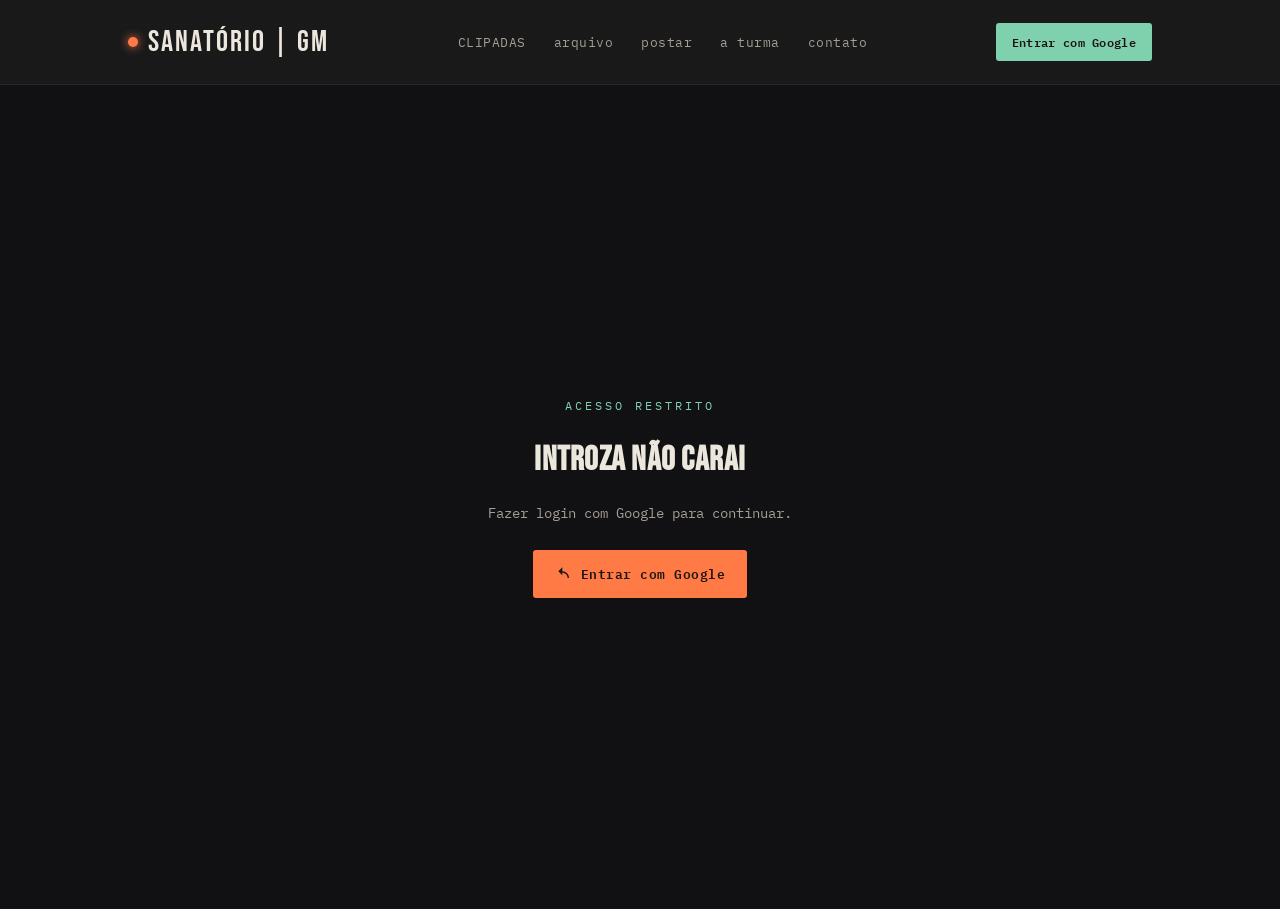
==== index.html @ 19d52133 "Renomear Index.html para index.html para GitHub Pages" ====
<!DOCTYPE html>
<html lang="pt-BR">
<head>
<meta charset="UTF-8">
<meta name="viewport" content="width=device-width, initial-scale=1.0">
<title>SANATÓRIO da GM</title>
<link rel="preconnect" href="https://fonts.googleapis.com">
<link href="https://fonts.googleapis.com/css2?family=Bebas+Neue&family=Caveat:wght@600;700&family=IBM+Plex+Mono:wght@400;500;600&display=swap" rel="stylesheet">
<link rel="stylesheet" href="stilo.css">
</head>
<body>

<header>
  <div class="nav">
    <div class="logo"><span class="dot"></span>SANATÓRIO | GM</div>
    <nav>
      <ul>
        <li><a href="Clipadas.html">CLIPADAS</a></li>
        <li><a href="#board">arquivo</a></li>
        <li><a href="#novo">postar</a></li>
        <li><a href="#turma">a turma</a></li>
        <li><a href="#footer">contato</a></li>
      </ul>
    </nav>
    <div class="auth-box" id="auth-box">
      <button id="login-btn" class="login-btn">Entrar com Google</button>
      <div id="user-box" class="user-box" style="display:none;">
        <img id="user-avatar" class="user-avatar" src="" alt="">
        <span id="user-name"></span>
        <button id="logout-btn" class="logout-btn">Sair</button>
      </div>
    </div>
  </div>
</header>

<!-- Tela de acesso restrito: mostrada pra quem não logou -->
<div class="locked-screen" id="locked-screen">
  <div class="locked-box">
    <div class="eyebrow">acesso restrito</div>
    <h2>Introza não carai</h2>
    <p>Fazer login com Google para continuar.</p>
    <button id="login-btn-2" class="rewind-btn">
      <svg viewBox="0 0 24 24" fill="currentColor"><path d="M11 6V2L5 8l6 6v-4c4.4 0 8 3.6 8 8h2c0-5.5-4.5-10-10-10z"/></svg>
      Entrar com Google
    </button>
    <p id="access-denied-msg" class="denied-msg" style="display:none;"></p>
  </div>
</div>

<!-- Conteúdo do site: só aparece depois do login -->
<div id="app-content" class="hidden">

  <section class="hero">
    <div class="eyebrow">anotando desde 2022</div>
    <h1><span class="type" id="typed"></span></h1>
    <p class="sub">O lugar onde a gente guarda <strong>tudo o que não podendo no grupo do Zap</strong> (ou não é muito ético, funny).</p>
    <a class="rewind-btn" href="#board">
      <svg viewBox="0 0 24 24" fill="currentColor"><path d="M11 6V2L5 8l6 6v-4c4.4 0 8 3.6 8 8h2c0-5.5-4.5-10-10-10z"/></svg>
      Puxa a vinheta
    </a>
  </section>

  <section class="board" id="board">
    <div class="section-label"><span>último lançamento</span><div class="rule"></div></div>

    <!-- Os posts abaixo são carregados dinamicamente do Firestore pelo script.js -->
    <div class="grid" id="posts-grid"></div>
    <p id="posts-empty" style="display:none; color:var(--text-dim); font-size:13px;">
      Nenhum post ainda. Seja o primeiro a postar ali embaixo 👇
    </p>
  </section>

  <section class="new-post" id="novo">
    <div class="section-label"><span>criar post</span><div class="rule"></div></div>
    <form id="new-post-form">
      <div>
        <label for="title">Título</label>
        <input type="text" id="title" name="title" required>
      </div>
      <div>
        <label for="text">Texto</label>
        <textarea id="text" name="text" required></textarea>
      </div>
      <div>
        <label for="tag">Categoria</label>
        <select id="tag" name="tag">
          <option value="jogos">jogos</option>
          <option value="receita">receita</option>
          <option value="filme">filme</option>
          <option value="role">rolê</option>
        </select>
      </div>
      <div>
        <label for="image">Imagem (opcional)</label>
        <input type="file" id="image" name="image" accept="image/*">
      </div>
      <button type="submit">Publicar</button>
      <span id="form-status"></span>
    </form>
    <p id="no-permission-msg" class="denied-msg" style="display:none;">
      Você tá logado, mas ainda não tem permissão pra postar. Pede pro admin te liberar.
    </p>
  </section>

  <section class="turma" id="turma">
    <div class="section-label"><span>quem assinou com o coisa ruim</span><div class="rule"></div></div>
    <div class="turma-grid">
      <div class="friend">
        <div class="avatar-big" style="background:var(--accent-mint)">L
          <img src="rsc/img/Sherma Fan Art.jpg" alt="Leopoldino" onerror="this.style.display='none'">
        </div>
        <h4>Leopoldino</h4>
        <p>Asmodeus da edição</p>
        <p class="note">"Eu meço 9 picas dura do Ernesto de La Cruz empilhadas"</p>
      </div>
      <div class="friend">
        <div class="avatar-big" style="background:var(--accent-pink)">?
          <img src="fotos/pessoa2.jpg" alt="NOME" onerror="this.style.display='none'">
        </div>
        <h4>NOME</h4>
        <p>Especialidade</p>
        <p class="note">"clipada foda"</p>
      </div>
      <div class="friend">
        <div class="avatar-big" style="background:var(--accent-mustard)">?
          <img src="fotos/pessoa3.jpg" alt="NOME" onerror="this.style.display='none'">
        </div>
        <h4>NOME</h4>
        <p>Especialidade</p>
        <p class="note">"clipada foda"</p>
      </div>
      <div class="friend">
        <div class="avatar-big" style="background:var(--accent-orange)">?
          <img src="fotos/pessoa4.jpg" alt="NOME" onerror="this.style.display='none'">
        </div>
        <h4>NOME</h4>
        <p>Especialidade</p>
        <p class="note">"clipada foda"</p>
      </div>
      <div class="friend">
        <div class="avatar-big" style="background:#9d8cff">?
          <img src="fotos/pessoa5.jpg" alt="NOME" onerror="this.style.display='none'">
        </div>
        <h4>NOME</h4>
        <p>Especialidade</p>
        <p class="note">"clipada foda"</p>
      </div>
    </div>
  </section>

  <footer id="footer">
    <div class="footer-inner">
      <div>
        <div class="logo">SANATÓRIO da GM</div>
        <p class="fine">feito por um homem que se perdeu. 2026.</p>
      </div>
      <div class="socials">
        <a href="#">instagram</a>
        <a href="https://www.youtube.com/@SurtoColetivo_GM">Youtube</a>
      </div>
    </div>
  </footer>

</div>

<script type="module" src="script.js"></script>

</body>
</html>
---- stilo.css ----
:root{
  --bg: #111013;
  --bg-soft: #28272c;
  --surface: #252429;
  --surface-tape: #333238;
  --line: #38344470;
  --text: #ece7dc;
  --text-dim: #a49e94;
  --accent-orange: #ff7a45;
  --accent-mint: #7fd1ae;
  --accent-mustard: #f2c14e;
  --accent-pink: #e8628c;
}

*{ box-sizing: border-box; margin:0; padding:0; }

html{ scroll-behavior: smooth; }

body{
  background: var(--bg);
  color: var(--text);
  font-family: 'IBM Plex Mono', monospace;
  line-height: 1.6;
  position: relative;
  overflow-x: hidden;
}

body::before{
  content:"";
  position: fixed; inset:0;
  pointer-events:none;
  z-index: 500;
  background-image: repeating-linear-gradient(
    to bottom,
    rgba(255,255,255,0.025) 0px,
    rgba(255,255,255,0.025) 1px,
    transparent 1px,
    transparent 3px
  );
  mix-blend-mode: overlay;
  opacity: .5;
}

.wrap{ max-width: 1080px; margin: 0 auto; padding: 0 28px; }

.hidden{ display: none !important; }

header{
  position: sticky; top:0; z-index: 100;
  background: rgba(27, 27, 29, 0.86);
  backdrop-filter: blur(8px);
  border-bottom: 1px solid var(--line);
}
.nav{
  display:flex; align-items:center; justify-content: space-between;
  padding: 18px 28px;
  max-width: 1080px; margin: 0 auto;
  gap: 20px;
}
.logo{
  font-family: 'Bebas Neue', sans-serif;
  font-size: 30px;
  letter-spacing: 2px;
  color: var(--text);
  display:flex; align-items:center; gap:10px;
}
.logo .dot{
  width:10px; height:10px; border-radius:50%;
  background: var(--accent-orange);
  box-shadow: 0 0 10px var(--accent-orange);
}
nav ul{ list-style:none; display:flex; gap: 28px; }
nav a{
  color: var(--text-dim);
  text-decoration:none;
  font-size: 13px;
  letter-spacing: .5px;
  transition: color .2s;
}
nav a:hover{ color: var(--accent-mint); }

.auth-box{ display:flex; align-items:center; }
.login-btn, .logout-btn{
  background: var(--accent-mint);
  color: #1a1512;
  border: none;
  font-family: 'IBM Plex Mono', monospace;
  font-weight: 600;
  font-size: 12px;
  padding: 9px 16px;
  border-radius: 3px;
  cursor: pointer;
  letter-spacing: .3px;
  transition: transform .15s ease;
}
.login-btn:hover, .logout-btn:hover{ transform: translateY(-1px); }
.logout-btn{ background: var(--bg-soft); color: var(--text-dim); border: 1px solid var(--line); }
.user-box{
  display:flex; align-items:center; gap:10px;
  font-size: 12.5px; color: var(--text-dim);
}
.user-avatar{
  width: 26px; height:26px; border-radius:50%;
  object-fit: cover;
  border: 1px solid var(--line);
  background: var(--bg-soft);
}

.locked-screen{
  min-height: calc(100vh - 76px);
  display:flex; align-items:center; justify-content:center;
  padding: 40px 28px;
}
.locked-box{
  max-width: 440px;
  text-align:center;
}
.locked-box .eyebrow{
  font-size: 12px;
  color: var(--accent-mint);
  letter-spacing: 3px;
  text-transform: uppercase;
  margin-bottom: 18px;
}
.locked-box h2{
  font-family: 'Bebas Neue', sans-serif;
  font-size: 34px;
  letter-spacing: .5px;
  margin-bottom: 14px;
}
.locked-box p{
  color: var(--text-dim);
  font-size: 14px;
  margin-bottom: 26px;
}
.locked-box .rewind-btn{ margin: 0 auto; }
.denied-msg{
  margin-top: 16px;
  color: var(--accent-orange);
  font-size: 13px;
}

.hero{
  padding: 90px 28px 70px;
  max-width: 1080px; margin: 0 auto;
  border-bottom: 1px dashed var(--line);
}
.hero .eyebrow{
  font-size: 12px;
  color: var(--accent-mint);
  letter-spacing: 3px;
  text-transform: uppercase;
  margin-bottom: 18px;
  display:flex; align-items:center; gap:10px;
}
.hero .eyebrow::before{
  content:"●"; color: var(--accent-orange); font-size: 10px;
  animation: blink 1.4s infinite steps(1);
}
@keyframes blink{ 50%{ opacity:0; } }

.hero h1{
  font-family: 'Bebas Neue', sans-serif;
  font-size: clamp(48px, 9vw, 96px);
  line-height: .95;
  letter-spacing: 1px;
  color: var(--text);
}
.hero h1 .type{
  border-right: 3px solid var(--accent-orange);
  padding-right: 6px;
}
.hero .sub{
  margin-top: 22px;
  max-width: 520px;
  color: var(--text-dim);
  font-size: 15px;
}
.hero .sub strong{ color: var(--accent-mustard); font-weight: 600; }

.rewind-btn{
  margin-top: 34px;
  display:inline-flex; align-items:center; gap:10px;
  background: var(--accent-orange);
  color: #1a1512;
  font-family: 'IBM Plex Mono', monospace;
  font-weight: 600;
  font-size: 13px;
  padding: 13px 22px;
  border-radius: 3px;
  border: none;
  cursor: pointer;
  text-decoration:none;
  letter-spacing: .5px;
  transition: transform .15s ease;
}
.rewind-btn:hover{ transform: translateY(-2px); }
.rewind-btn svg{ width:16px; height:16px; }

.section-label{
  display:flex; align-items:center; gap:14px;
  margin: 0 0 40px;
}
.section-label span{
  font-family: 'Bebas Neue', sans-serif;
  font-size: 22px;
  letter-spacing: 2px;
  color: var(--text);
  white-space: nowrap;
}
.section-label .rule{ height:1px; width:100%; background: var(--line); }

.board{ padding: 80px 28px; max-width: 1080px; margin: 0 auto; }

.grid{
  display:grid;
  grid-template-columns: repeat(3, 1fr);
  gap: 26px;
}
@media (max-width: 860px){ .grid{ grid-template-columns: repeat(2,1fr); } }
@media (max-width: 600px){ .grid{ grid-template-columns: 1fr; } }

.card{
  background: var(--surface);
  border: 1px solid var(--line);
  border-radius: 4px;
  padding: 22px;
  position: relative;
  transition: transform .2s ease, border-color .2s ease;
  display:flex; flex-direction:column; gap:14px;
}
.card:nth-child(3n+1){ transform: rotate(-0.6deg); }
.card:nth-child(3n+2){ transform: rotate(0.5deg); }
.card:nth-child(3n+3){ transform: rotate(-0.3deg); }
.card:hover{ transform: rotate(0deg) translateY(-4px); border-color: var(--accent-orange); }

.tape{
  position:absolute; top:-10px; left: 24px;
  width: 60px; height:20px;
  background: linear-gradient(180deg, #d8cfae, #c9bd91);
  opacity: .85;
  transform: rotate(-3deg);
  box-shadow: 0 2px 4px rgba(0,0,0,.35);
}

.tag{
  align-self:flex-start;
  font-size: 11px;
  letter-spacing: 1px;
  text-transform: uppercase;
  padding: 4px 10px;
  border-radius: 20px;
  font-weight: 600;
}
.tag.jogos{ background: #e8628c22; color: var(--accent-pink); border:1px solid #e8628c55; }
.tag.receita{ background: #f2c14e22; color: var(--accent-mustard); border:1px solid #f2c14e55; }
.tag.filme{ background: #ff7a4522; color: var(--accent-orange); border:1px solid #ff7a4555; }
.tag.role{ background: #9d8cff22; color: #b3a7ff; border:1px solid #9d8cff55; }

.card h3{
  font-family: 'Bebas Neue', sans-serif;
  font-size: 26px;
  letter-spacing: .5px;
  line-height: 1.05;
}
.card p{
  font-size: 13.5px;
  color: var(--text-dim);
  flex-grow:1;
}
.card img.post-img{
  width: 100%;
  height: 160px;
  object-fit: cover;
  border-radius: 3px;
  border: 1px solid var(--line);
}
.meta{
  display:flex; align-items:center; justify-content: space-between;
  font-size: 11.5px;
  color: var(--text-dim);
  border-top: 1px dashed var(--line);
  padding-top: 12px;
}
.author{ display:flex; align-items:center; gap:8px; }
.avatar{
  width: 24px; height:24px; border-radius:50%;
  display:flex; align-items:center; justify-content:center;
  font-family:'Caveat', cursive; font-weight:700; font-size: 13px;
  color:#1a1512;
}

.turma{
  padding: 80px 28px 100px;
  max-width: 1080px; margin:0 auto;
  border-top: 1px dashed var(--line);
}
.turma-grid{
  display:flex; flex-wrap:wrap; gap: 22px;
}
.friend{
  background: var(--surface);
  border:1px solid var(--line);
  border-radius: 6px;
  padding: 18px 20px;
  width: 200px;
  text-align:center;
}
.friend .avatar-big{
  width:56px; height:56px; border-radius:50%;
  margin: 0 auto 12px;
  display:flex; align-items:center; justify-content:center;
  font-family:'Caveat', cursive; font-weight:700; font-size:22px;
  color:#1a1512;
  position: relative;
  overflow: hidden;
  border: 2px solid var(--surface-tape);
}
.friend .avatar-big img{
  position: absolute;
  inset: 0;
  width: 100%;
  height: 100%;
  object-fit: cover;
  border-radius: 50%;
}
.friend h4{ font-size: 14px; margin-bottom:4px; font-family:'IBM Plex Mono'; font-weight:600;}
.friend p{ font-size: 11.5px; color: var(--text-dim); }
.friend .note{
  font-family:'Caveat', cursive;
  font-size: 15px;
  color: var(--accent-mustard);
  margin-top: 8px;
}

.new-post{
  padding: 40px 28px 0;
  max-width: 1080px; margin: 0 auto;
}
.new-post form{
  background: var(--surface);
  border: 1px solid var(--line);
  border-radius: 6px;
  padding: 24px;
  display: grid;
  gap: 14px;
  max-width: 520px;
}
.new-post input,
.new-post textarea,
.new-post select{
  background: var(--bg-soft);
  border: 1px solid var(--line);
  color: var(--text);
  font-family: 'IBM Plex Mono', monospace;
  font-size: 13px;
  padding: 10px 12px;
  border-radius: 3px;
}
.new-post textarea{ resize: vertical; min-height: 70px; }
.new-post label{ font-size: 11.5px; color: var(--text-dim); letter-spacing: .5px; text-transform: uppercase; }
.new-post button{
  background: var(--accent-mint);
  color: #1a1512;
  border: none;
  font-family: 'IBM Plex Mono', monospace;
  font-weight: 600;
  font-size: 13px;
  padding: 12px 20px;
  border-radius: 3px;
  cursor: pointer;
  justify-self: start;
}
#form-status{ font-size: 12px; color: var(--text-dim); }
.denied-msg{ font-size: 12.5px; color: var(--accent-orange); margin-top: 12px; }

footer{
  border-top: 1px solid var(--line);
  padding: 34px 28px;
}
.footer-inner{
  max-width: 1080px; margin:0 auto;
  display:flex; justify-content:space-between; align-items:center;
  flex-wrap:wrap; gap: 16px;
}
footer .logo{ font-size: 20px; }
.socials{ display:flex; gap:18px; }
.socials a{ color: var(--text-dim); font-size: 12px; text-decoration:none; letter-spacing:.5px; }
.socials a:hover{ color: var(--accent-mint); }
footer .fine{ font-size: 11px; color: var(--text-dim); margin-top: 10px; }
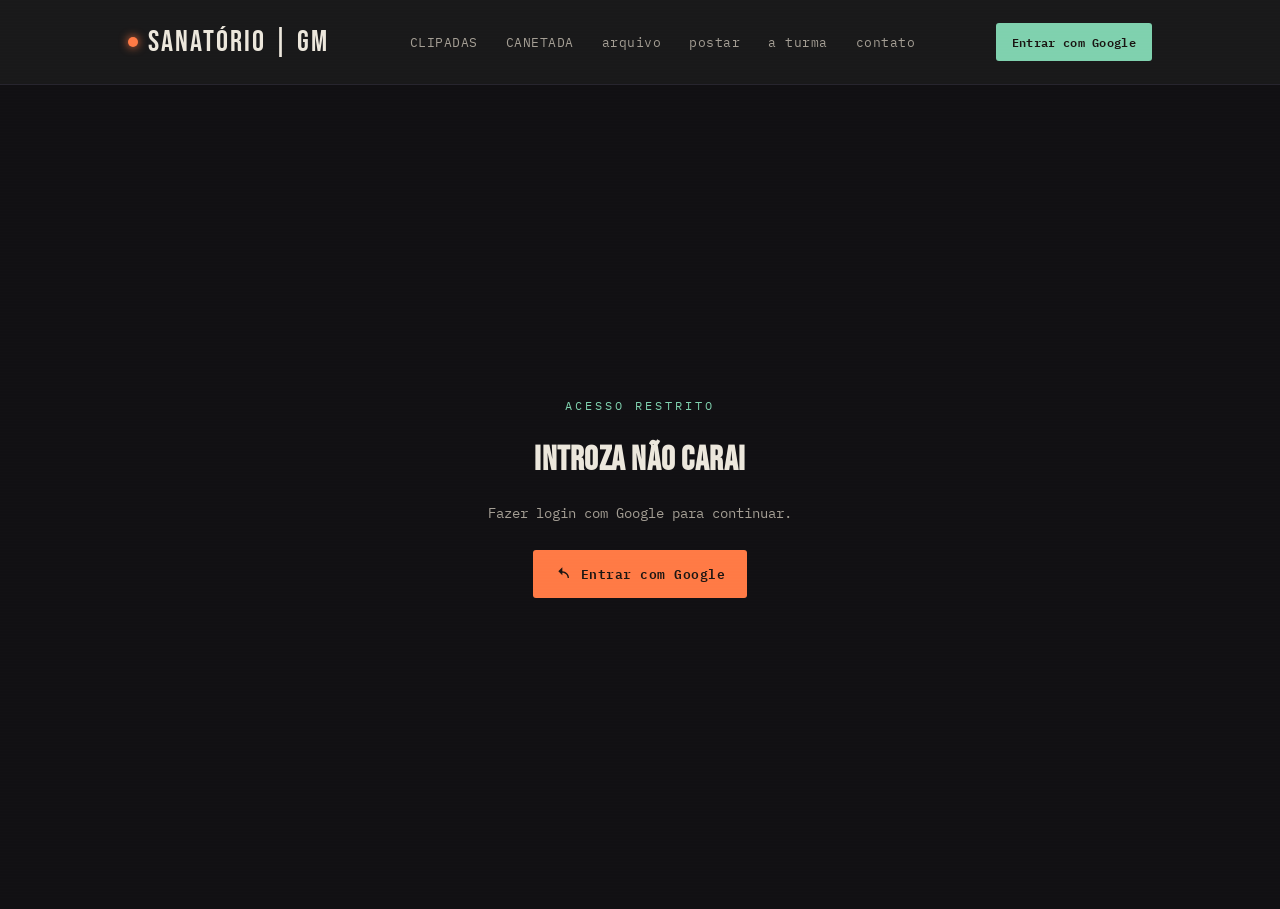
==== commit 3815d833: "ADD; clipada radom, pagina de feedback (Canetada)" ====
--- a/index.html
+++ b/index.html
@@ -5,8 +5,8 @@
 <meta name="viewport" content="width=device-width, initial-scale=1.0">
 <title>SANATÓRIO da GM</title>
 <link rel="preconnect" href="https://fonts.googleapis.com">
-<link href="https://fonts.googleapis.com/css2?family=Bebas+Neue&family=Caveat:wght@600;700&family=IBM+Plex+Mono:wght@400;500;600&display=swap" rel="stylesheet">
-<link rel="stylesheet" href="stilo.css">
+<link rel="preconnect" href="https://fonts.gstatic.com" crossorigin>
+<link href="https://fonts.googleapis.com/css2?family=Bebas+Neue&family=Caveat:wght@400..700&family=IBM+Plex+Mono:wght@400;500;600&display=swap" rel="stylesheet"><link rel="stylesheet" href="stilo.css">
 </head>
 <body>
 
@@ -16,6 +16,7 @@
     <nav>
       <ul>
         <li><a href="Clipadas.html">CLIPADAS</a></li>
+        <li><a href="Canetada.html">CANETADA</a></li>
         <li><a href="#board">arquivo</a></li>
         <li><a href="#novo">postar</a></li>
         <li><a href="#turma">a turma</a></li>
@@ -53,7 +54,7 @@
   <section class="hero">
     <div class="eyebrow">anotando desde 2022</div>
     <h1><span class="type" id="typed"></span></h1>
-    <p class="sub">O lugar onde a gente guarda <strong>tudo o que não podendo no grupo do Zap</strong> (ou não é muito ético, funny).</p>
+    <p class="sub">O lugar onde a gente guarda <strong>tudo o que não tá podendo no grupo do Zap</strong> (ou não é muito ético, funny).</p>
     <a class="rewind-btn" href="#board">
       <svg viewBox="0 0 24 24" fill="currentColor"><path d="M11 6V2L5 8l6 6v-4c4.4 0 8 3.6 8 8h2c0-5.5-4.5-10-10-10z"/></svg>
       Puxa a vinheta
@@ -111,7 +112,7 @@
         </div>
         <h4>Leopoldino</h4>
         <p>Asmodeus da edição</p>
-        <p class="note">"Eu meço 9 picas dura do Ernesto de La Cruz empilhadas"</p>
+        <p class="note">"Na minha vez né véi ?"</p>
       </div>
       <div class="friend">
         <div class="avatar-big" style="background:var(--accent-pink)">?
--- a/stilo.css
+++ b/stilo.css
@@ -327,7 +327,7 @@
 .friend h4{ font-size: 14px; margin-bottom:4px; font-family:'IBM Plex Mono'; font-weight:600;}
 .friend p{ font-size: 11.5px; color: var(--text-dim); }
 .friend .note{
-  font-family:'Caveat', cursive;
+  font-family: 'Caveat', cursive;
   font-size: 15px;
   color: var(--accent-mustard);
   margin-top: 8px;
@@ -387,4 +387,102 @@
 .socials{ display:flex; gap:18px; }
 .socials a{ color: var(--text-dim); font-size: 12px; text-decoration:none; letter-spacing:.5px; }
 .socials a:hover{ color: var(--accent-mint); }
-footer .fine{ font-size: 11px; color: var(--text-dim); margin-top: 10px; }+footer .fine{ font-size: 11px; color: var(--text-dim); margin-top: 10px; }
+
+/* =============================================================
+   MOBILE — otimizado pra faixa do Samsung Galaxy A51/A71
+   (~412px de largura CSS, ~892-914px de altura)
+   ============================================================= */
+@media (max-width: 480px){
+
+  .wrap{ padding: 0 16px; }
+
+  /* ---------- header ---------- */
+  .nav{
+    flex-wrap: wrap;
+    padding: 12px 16px;
+    gap: 10px 14px;
+  }
+  .logo{ font-size: 20px; letter-spacing: 1px; }
+  .logo .dot{ width:8px; height:8px; }
+
+  nav{ order: 3; width: 100%; }
+  nav ul{
+    gap: 14px 18px;
+    flex-wrap: wrap;
+    justify-content: center;
+    width: 100%;
+    padding-top: 4px;
+    border-top: 1px dashed var(--line);
+    padding-top: 10px;
+  }
+  nav a{ font-size: 12px; }
+
+  .auth-box{ margin-left: auto; }
+  .login-btn, .logout-btn{ font-size: 11px; padding: 8px 12px; }
+  .user-box{ font-size: 11px; gap: 6px; }
+  .user-avatar{ width: 22px; height:22px; }
+  .user-box #user-name{
+    max-width: 90px;
+    overflow: hidden;
+    text-overflow: ellipsis;
+    white-space: nowrap;
+  }
+
+  /* ---------- tela de login/bloqueio ---------- */
+  .locked-screen{
+    min-height: calc(100vh - 110px);
+    padding: 28px 18px;
+  }
+  .locked-box h2{ font-size: 26px; }
+  .locked-box p{ font-size: 13px; }
+  .rewind-btn{ width: 100%; justify-content: center; }
+
+  /* ---------- hero ---------- */
+  .hero{ padding: 48px 16px 40px; }
+  .hero .eyebrow{ font-size: 10.5px; letter-spacing: 2px; }
+  .hero h1{
+    font-size: clamp(30px, 9.5vw, 48px);
+    word-break: break-word;
+    overflow-wrap: break-word;
+    hyphens: auto;
+  }
+  .hero h1 .type{ border-right-width: 2px; }
+  .hero .sub{ font-size: 13.5px; max-width: 100%; }
+  .rewind-btn{ margin-top: 26px; font-size: 12px; padding: 12px 18px; }
+
+  /* ---------- seções / labels ---------- */
+  .section-label{ margin-bottom: 26px; gap: 10px; }
+  .section-label span{ font-size: 17px; letter-spacing: 1px; }
+
+  /* ---------- board / cards ---------- */
+  .board{ padding: 48px 16px; }
+  .grid{ gap: 18px; }
+  .card{ padding: 16px; gap: 10px; }
+  .card h3{ font-size: 21px; }
+  .card p{ font-size: 13px; }
+  .card img.post-img{ height: 140px; }
+  .tape{ width: 46px; height:16px; left: 18px; }
+
+  /* ---------- turma ---------- */
+  .turma{ padding: 48px 16px 60px; }
+  .turma-grid{ justify-content: center; gap: 14px; }
+  .friend{ width: calc(50% - 7px); padding: 14px 10px; }
+  .friend h4{ font-size: 13px; }
+  .friend .note{ font-size: 13.5px; }
+
+  /* ---------- form de post ---------- */
+  .new-post{ padding: 30px 16px 0; }
+  .new-post form{ padding: 18px; max-width: 100%; }
+  .new-post button{ width: 100%; justify-self: stretch; text-align: center; }
+
+  /* ---------- footer ---------- */
+  footer{ padding: 26px 16px; }
+  .footer-inner{ flex-direction: column; align-items: flex-start; gap: 12px; }
+}
+
+/* Faixa intermediária (tablets pequenos / telas um pouco maiores que o A51/A71) */
+@media (min-width: 481px) and (max-width: 600px){
+  .friend{ width: calc(50% - 11px); }
+  .hero h1{ font-size: clamp(36px, 9vw, 60px); word-break: break-word; }
+}
